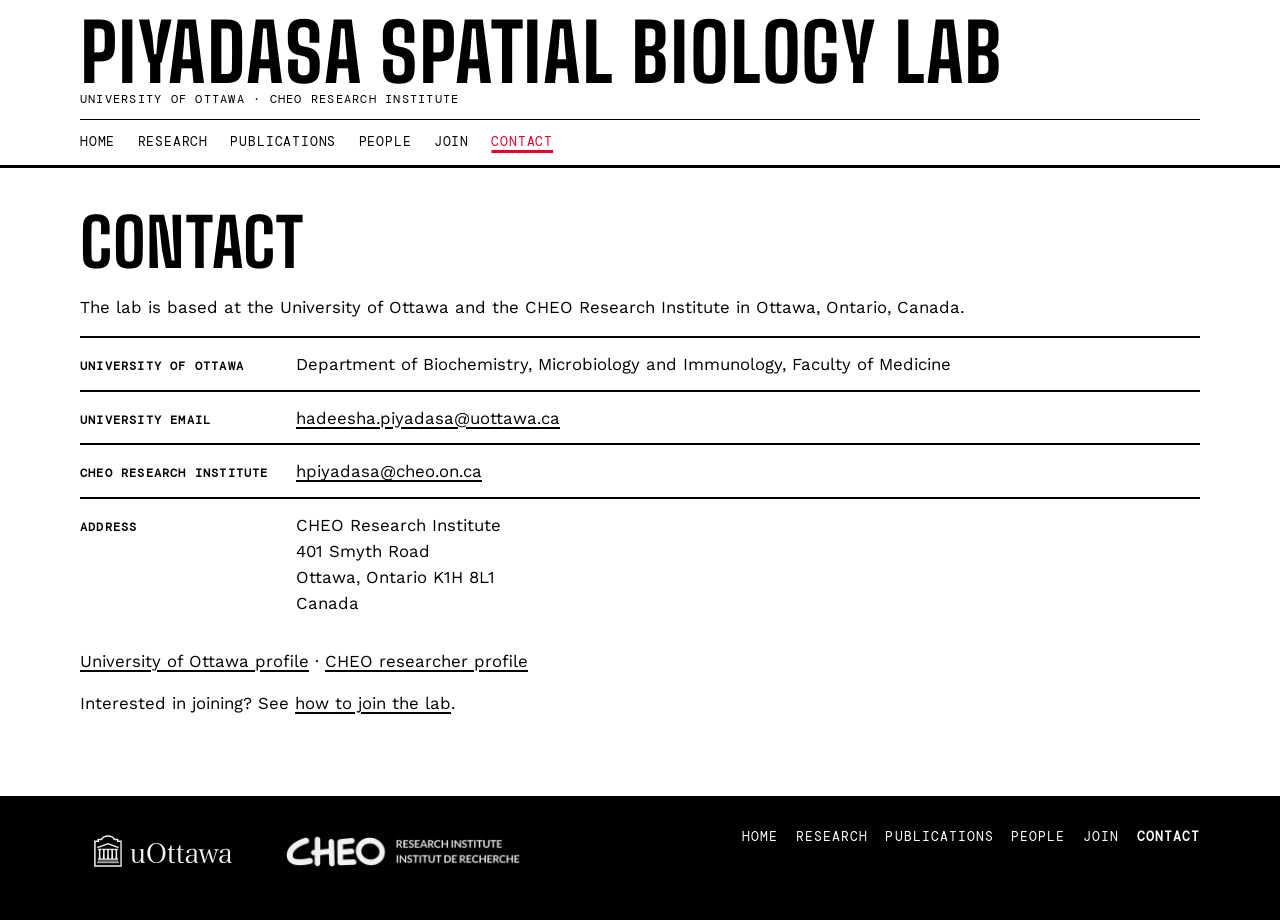
==== contact/index.html @ d1cfae32 "Publish the current lab website. Replace the draft at the repository root with the owner's current s" ====
<!DOCTYPE html>
<html lang="en-CA">
<head>
  <meta charset="utf-8">
  <meta name="viewport" content="width=device-width, initial-scale=1">
  <meta name="color-scheme" content="light">
  <meta name="robots" content="noindex, nofollow">
  <meta name="description" content="How to reach Hadeesha Piyadasa at the University of Ottawa and the CHEO Research Institute.">
  <title>Contact</title>
  <link rel="icon" href="../favicon.svg" type="image/svg+xml">
  <link rel="preload" href="../fonts/big-shoulders-700.woff" as="font" type="font/woff" crossorigin>
  <link rel="preload" href="../fonts/work-sans-400.woff" as="font" type="font/woff" crossorigin>
  <link rel="stylesheet" href="../css/styles.css">
</head>
<body data-page-title="Contact">
  <a class="skip" href="#content">Skip to content</a>
  <header class="site-header">
    <div class="shell header-bar">
      <div class="brand-block">
        <a class="brand" href="../"><span data-config="labName"></span><noscript>Lab site home</noscript></a>
        <p class="brand-affil">University of Ottawa · CHEO Research Institute</p>
      </div>
      <nav aria-label="Primary">
        <ul class="nav-list">
          <li><a href="../">Home</a></li>
          <li><a href="../research/">Research</a></li>
          <li><a href="../publications/">Publications</a></li>
          <li><a href="../people/">People</a></li>
          <li><a href="../join/">Join</a></li>
          <li><a href="./" aria-current="page">Contact</a></li>
        </ul>
      </nav>
    </div>
  </header>

  <main id="content" class="page" tabindex="-1">
    <div class="shell">
      <header class="page-intro">
        <h1 class="kicker">Contact</h1>
      </header>
      <div class="prose">
        <p>The lab is based at the University of Ottawa and the CHEO Research Institute in Ottawa, Ontario, Canada.</p>
        <dl class="record">
          <div>
            <dt>University of Ottawa</dt>
            <dd>Department of Biochemistry, Microbiology and Immunology, Faculty of Medicine</dd>
          </div>
          <div>
            <dt>University email</dt>
            <dd><a href="mailto:hadeesha.piyadasa@uottawa.ca">hadeesha.piyadasa@uottawa.ca</a></dd>
          </div>
          <div>
            <dt>CHEO Research Institute</dt>
            <dd><a href="mailto:hpiyadasa@cheo.on.ca">hpiyadasa@cheo.on.ca</a></dd>
          </div>
          <div>
            <dt>Address</dt>
            <dd>CHEO Research Institute<br>401 Smyth Road<br>Ottawa, Ontario K1H 8L1<br>Canada</dd>
          </div>
        </dl>
        <p>
          <a href="https://www.uottawa.ca/faculty-medicine/directory/dr-hadeesha-piyadasa">University of Ottawa profile</a>
          ·
          <a href="https://www.cheoresearch.ca/research/find-a-researcher/hadeesha-piyadasa/">CHEO researcher profile</a>
        </p>
        <p>Interested in joining? See <a href="../join/">how to join the lab</a>.</p>
      </div>
    </div>
    </main>

    <footer class="site-footer">
      <div class="shell">
        <div class="footer-brand">
            <p class="footer-logos">
          <img src="../images/logos/uottawa.svg" alt="University of Ottawa" width="525" height="190">
          <img class="logo-cheo" src="../images/logos/cheo-ri.png" srcset="../images/_opt/cheo-ri-480.webp 480w, ../images/_opt/cheo-ri-720.webp 720w" sizes="18.5rem" alt="CHEO Research Institute" width="2602" height="346" loading="lazy" decoding="async">
        </p>
        </div>
        <nav class="footer-nav" aria-label="Footer">
          <ul>
            <li><a href="../">Home</a></li>
          <li><a href="../research/">Research</a></li>
            <li><a href="../publications/">Publications</a></li>
            <li><a href="../people/">People</a></li>
            <li><a href="../join/">Join</a></li>
            <li><a href="./" aria-current="page">Contact</a></li>
          </ul>
        </nav>
      </div>
    </footer>
  <script src="../js/site-config.js"></script>
  <script src="../js/site.js"></script>
</body>
</html>
---- css/styles.css ----
/* Editorial styles for the lab draft.
   Colour tokens live here. The lab name does not: it is set in js/site-config.js.
   Chalky blue palette: --paper is the soft off-white ground, --beige is the pale blue-grey surface,
   --sage is the dusty mineral blue, and --clay is a second muted slate. No violet.
   Text colours are paired with --paper or --beige at WCAG AA.
   --line-strong is for control boundaries (3:1). --rule is a decorative hairline. */

@font-face {
  font-family: "Inter";
  font-style: normal;
  font-weight: 400;
  font-display: swap;
  src: url("../fonts/inter-400.woff2") format("woff2");
}

@font-face {
  font-family: "Inter";
  font-style: normal;
  font-weight: 500;
  font-display: swap;
  src: url("../fonts/inter-500.woff2") format("woff2");
}

@font-face {
  font-family: "Inter";
  font-style: normal;
  font-weight: 600;
  font-display: swap;
  src: url("../fonts/inter-600.woff2") format("woff2");
}

/* Handwritten face for the lab name only (Nothing You Could Do, OFL; see fonts/OFL-NothingYouCouldDo.txt). */
@font-face {
  font-family: "Nothing You Could Do";
  font-style: normal;
  font-weight: 400;
  font-display: block;
  src: url("../fonts/nothing-you-could-do.woff") format("woff");
}

:root {
  --paper: #f3f5f4;
  --beige: #dde5e8;
  --ink: #1c2b33;
  --muted: #4a5c66;
  --sage: #2f5563;
  --clay: #3a4f5c;
  --rule: #d0d8db;
  --line-strong: #5c6e78;
  --selection: #d5e0e3;
  --sans: "Inter", "Helvetica Neue", Helvetica, Arial, sans-serif;
  color-scheme: light;
}

*,
*::before,
*::after {
  box-sizing: border-box;
}

html {
  scroll-behavior: smooth;
}

body {
  margin: 0;
  background: var(--paper);
  color: var(--ink);
  font-family: var(--sans);
  font-size: 1.0625rem;
  font-weight: 400;
  line-height: 1.65;
  text-rendering: optimizeLegibility;
}

::selection {
  background: var(--selection);
  color: var(--ink);
}

h1,
h2,
h3,
.brand {
  text-wrap: balance;
}

p {
  text-wrap: pretty;
}

a {
  color: var(--sage);
  text-decoration-thickness: 1px;
  text-underline-offset: 0.16em;
}

a:visited {
  color: var(--sage);
}

a:hover {
  color: var(--ink);
}

:focus-visible {
  outline: 2px solid var(--sage);
  outline-offset: 3px;
}

.skip {
  position: absolute;
  left: 1rem;
  top: 0;
  transform: translateY(-120%);
  background: var(--ink);
  color: var(--paper);
  padding: 0.6rem 0.9rem;
  z-index: 6;
  text-decoration: none;
}

.skip:hover,
.skip:focus,
.skip:focus-visible {
  transform: none;
  color: var(--paper);
  outline-color: var(--paper);
}

.skip:visited {
  color: var(--paper);
}

.shell {
  width: min(1120px, calc(100% - 2rem));
  margin-inline: auto;
}

.site-header {
  position: sticky;
  top: 0;
  z-index: 4;
  background: var(--paper);
  border-bottom: 1px solid var(--rule);
}

.header-bar {
  display: flex;
  flex-wrap: wrap;
  align-items: center;
  justify-content: space-between;
  gap: 0.35rem 1.5rem;
  min-height: 3.5rem;
  padding-block: 0.35rem;
}

.brand {
  font-family: var(--sans);
  font-weight: 600;
  font-size: 1.05rem;
  line-height: 1.35;
  letter-spacing: -0.011em;
  color: var(--ink);
  text-decoration: none;
  overflow-wrap: anywhere;
}

.brand:hover,
.brand:visited {
  color: var(--ink);
}

.brand:hover {
  color: var(--sage);
}

.nav-list,
.footer-nav ul,
.chips,
.focus-list,
.page-index ol,
.legend {
  list-style: none;
  margin: 0;
  padding: 0;
}

.nav-list {
  display: flex;
  flex-wrap: wrap;
  gap: 0.15rem 1.15rem;
}

.nav-list a {
  display: inline-block;
  padding-block: 0.55rem;
  color: var(--muted);
  text-decoration: none;
}

.nav-list a:visited {
  color: var(--muted);
}

.nav-list a:hover {
  color: var(--sage);
}

.nav-list a[aria-current="page"] {
  color: var(--ink);
  font-weight: 600;
  box-shadow: inset 0 -2px 0 var(--sage);
}

.kicker,
.section-label {
  font-family: var(--sans);
  font-size: 0.75rem;
  font-weight: 600;
  letter-spacing: 0.06em;
  text-transform: uppercase;
  color: var(--sage);
  margin: 0 0 0.85rem;
}

h2.section-label {
  margin-top: 2.4rem;
  margin-bottom: 0.2rem;
}

.home-copy {
  padding: 2.5rem 0 2.75rem;
  max-width: 40rem;
}

.home-copy h1,
.page-intro h1 {
  font-family: var(--sans);
  font-weight: 600;
  letter-spacing: -0.02em;
  line-height: 1.2;
  margin: 0;
}

.home-copy h1 {
  font-size: clamp(1.85rem, 2.6vw, 2.35rem);
  max-width: min(20em, 100%);
}

.lede,
.deck {
  font-family: var(--sans);
  font-style: normal;
  font-weight: 400;
  line-height: 1.6;
  color: var(--ink);
  margin: 1rem 0 0;
}

.lede {
  font-size: 1.125rem;
  max-width: 38rem;
}

.deck {
  font-size: 1.125rem;
  max-width: 38rem;
}

.chips {
  display: flex;
  flex-wrap: wrap;
  gap: 0.45rem;
  margin-top: 1.35rem;
}

.chips a {
  display: inline-block;
  padding: 0.32rem 0.65rem;
  border: 1px solid var(--line-strong);
  border-radius: 2px;
  color: var(--ink);
  text-decoration: none;
  font-size: 0.86rem;
  line-height: 1.35;
  background: transparent;
}

.chips a:visited {
  color: var(--ink);
}

.chips a:hover {
  border-color: var(--sage);
  color: var(--sage);
  background: var(--beige);
}

.focus-list {
  margin-top: 2.15rem;
}

.focus-list > li {
  display: grid;
  grid-template-columns: 2.4rem minmax(0, 1fr);
  column-gap: 0.8rem;
  border-top: 1px solid var(--rule);
  padding: 0.95rem 0 1rem;
}

.focus-list .num {
  font-family: var(--sans);
  font-style: normal;
  font-weight: 500;
  font-size: 0.95rem;
  color: var(--muted);
  padding-top: 0.15rem;
}

.focus-list h3 {
  font-family: var(--sans);
  font-weight: 600;
  font-size: 1.2rem;
  line-height: 1.35;
  letter-spacing: -0.011em;
  margin: 0 0 0.3rem;
}

.focus-list h3 a {
  text-decoration: underline;
  text-decoration-thickness: 1px;
  text-underline-offset: 0.14em;
}

.focus-list h3 a:hover {
  color: var(--ink);
}

.focus-list p {
  margin: 0;
  color: var(--muted);
  max-width: 46ch;
}

.focus-list li:hover .num,
.focus-list li:focus-within .num {
  color: var(--sage);
}

.developing-note {
  margin: 0.4rem 0 0;
  padding-top: 1rem;
  max-width: 42rem;
  color: var(--muted);
  font-size: 0.98rem;
}

.developing-note a {
  color: var(--sage);
}

.developing-note a:hover {
  color: var(--ink);
}

.visual {
  background: var(--beige);
  border-top: 1px solid var(--rule);
  padding: 1.35rem 1rem 1.6rem;
}

.schematic-figure {
  margin: 0;
}

.schematic {
  display: block;
  width: min(100%, 28rem);
  height: auto;
  margin-inline: auto;
}

.figure-label {
  display: block;
  margin-top: 1rem;
}

.schematic-figure p {
  margin: 0 0 0.7rem;
  font-size: 0.95rem;
  line-height: 1.5;
  max-width: 38rem;
}

.legend {
  display: flex;
  flex-wrap: wrap;
  gap: 0.4rem 0.9rem;
  font-size: 0.86rem;
}

.legend li {
  display: flex;
  align-items: center;
  gap: 0.4rem;
}

.swatch {
  width: 0.85rem;
  height: 0.85rem;
  flex: 0 0 auto;
  box-sizing: border-box;
}

.swatch-ring {
  border: 1.5px solid var(--sage);
  border-radius: 50%;
  background: transparent;
}

.swatch-outline {
  border: 1.5px solid var(--ink);
  border-radius: 50%;
  background: var(--beige);
}

.swatch-sage {
  background: var(--sage);
  border-radius: 50%;
}

.swatch-clay {
  background: var(--clay);
  border-radius: 50%;
}

.swatch-barrier {
  width: 0.95rem;
  height: 0.75rem;
  background:
    linear-gradient(var(--ink), var(--ink)) left center / 1.5px 100% no-repeat,
    linear-gradient(var(--ink), var(--ink)) right center / 1.5px 100% no-repeat;
}

.ring-sage,
.ring-ink,
.ring-clay,
.cell-outline,
.cell-sage,
.cell-clay,
.vessel {
  stroke-linecap: round;
  stroke-linejoin: round;
}

.ring-sage {
  fill: none;
  stroke: var(--sage);
  stroke-width: 1.45;
}

.ring-ink {
  fill: none;
  stroke: var(--ink);
  stroke-width: 1.15;
}

.ring-clay {
  fill: none;
  stroke: var(--clay);
  stroke-width: 1.15;
}

.cell-outline {
  fill: var(--beige);
  stroke: var(--ink);
  stroke-width: 1.3;
}

.cell-sage {
  fill: var(--sage);
  stroke: none;
}

.cell-clay {
  fill: var(--clay);
  stroke: none;
}

.vessel {
  fill: none;
  stroke: var(--ink);
  stroke-width: 1.25;
}

.affiliations {
  padding: 2.4rem 0 2.6rem;
  border-top: 1px solid var(--rule);
}

.aff-grid {
  display: grid;
  gap: 1.6rem;
}

.affiliations h3 {
  font-family: var(--sans);
  font-weight: 600;
  font-size: 1.125rem;
  line-height: 1.35;
  letter-spacing: -0.011em;
  margin: 0 0 0.35rem;
}

.affiliations p {
  margin: 0 0 0.45rem;
  max-width: 36ch;
}

.page {
  padding-bottom: 4rem;
}

.page-intro {
  max-width: 40rem;
  padding-top: 2.7rem;
  padding-bottom: 2rem;
}

.page-intro h1 {
  font-size: clamp(1.7rem, 2.2vw, 2.05rem);
}

.role {
  margin: 0.8rem 0 0;
  color: var(--sage);
  font-weight: 500;
}

.page-grid {
  display: grid;
  gap: 1.75rem;
}

.page-index ol {
  border-bottom: 1px solid var(--rule);
  counter-reset: idx;
}

.page-index li {
  counter-increment: idx;
  border-top: 1px solid var(--rule);
}

.page-index a {
  display: grid;
  grid-template-columns: 2rem minmax(0, 1fr);
  column-gap: 0.45rem;
  row-gap: 0.1rem;
  padding: 0.6rem 0;
  color: var(--ink);
  text-decoration: none;
}

.page-index a::before {
  content: counter(idx, decimal-leading-zero);
  grid-column: 1;
  grid-row: 1 / span 2;
  font-family: var(--sans);
  font-style: normal;
  font-weight: 500;
  color: var(--muted);
}

.page-index a:visited {
  color: var(--ink);
}

.page-index a:hover,
.page-index a:hover::before {
  color: var(--sage);
}

.index-label {
  grid-column: 2;
  grid-row: 1;
}

.index-note {
  grid-column: 2;
  grid-row: 2;
  color: var(--sage);
  font-size: 0.8rem;
}

.prose h2 {
  font-family: var(--sans);
  font-weight: 600;
  font-size: 1.35rem;
  line-height: 1.35;
  letter-spacing: -0.015em;
  margin: 2.5rem 0 0.75rem;
}

.prose > section:first-child > h2 {
  margin-top: 0;
}

.prose p,
.prose li {
  max-width: 65ch;
}

.prose p {
  margin: 0 0 1rem;
}

.prose ul {
  margin: 0.25rem 0 1.1rem;
  padding-left: 1.15rem;
}

.prose li {
  margin: 0.35rem 0;
  padding-left: 0.2rem;
}

.prose li::marker {
  color: var(--sage);
}

.cite-list {
  list-style: none;
  margin: 0;
  padding: 0;
}

.citation {
  border-top: 1px solid var(--rule);
  padding: 0.9rem 0 1rem;
}

.cite-title {
  margin: 0 0 0.3rem;
  font-weight: 600;
  line-height: 1.4;
}

.cite-authors,
.cite-source,
.cite-full {
  margin: 0 0 0.35rem;
}

.cite-authors,
.cite-full,
.cite-source {
  color: var(--muted);
  overflow-wrap: anywhere;
}

.author-self {
  font-weight: 600;
  color: var(--ink);
}

.citation details {
  margin: 0 0 0.4rem;
}

.citation summary {
  color: var(--sage);
  font-size: 0.92rem;
  font-weight: 600;
}

.preprint-note {
  margin: 0 0 0.5rem;
  padding-left: 0.85rem;
  border-left: 2px solid var(--sage);
}

.prose section[id],
#contact-heading,
#published-glioma {
  scroll-margin-top: 10rem;
}

.wide-figure,
.prior-figure {
  margin: 0 0 2.25rem;
}

.figure-scroll {
  overflow-x: auto;
  max-width: 100%;
}

.figure-scroll a {
  display: block;
  color: inherit;
  text-decoration: none;
}

.wide-figure img,
.prior-figure img {
  display: block;
  width: 100%;
  height: auto;
  max-width: none;
  object-fit: contain;
}

.wide-figure figcaption,
.prior-figure figcaption,
.figure-open {
  margin: 0.55rem 0 0;
  max-width: 68ch;
  color: var(--muted);
  font-size: 0.95rem;
  line-height: 1.5;
}

.prior-glioma {
  margin-top: 2.5rem;
  padding-top: 0.25rem;
  border-top: 1px solid var(--rule);
}

.prior-glioma > p {
  max-width: 68ch;
}

.home-layout {
  display: grid;
  grid-template-columns: minmax(0, 1fr);
  gap: 1.75rem;
  align-items: start;
  padding: 2.4rem 0 3.25rem;
}

.home-lead h1 {
  font-size: clamp(1.7rem, 2.3vw, 2.15rem);
  font-weight: 600;
  letter-spacing: -0.02em;
  line-height: 1.25;
  margin: 0 0 1rem;
}

.home-lead p {
  max-width: 40rem;
  margin: 0 0 1rem;
}

.home-links {
  display: flex;
  flex-wrap: wrap;
  align-items: center;
  gap: 0.75rem 1.2rem;
  margin: 1.15rem 0 0;
}

.home-links a:not(.button) {
  font-weight: 600;
}

.home-figure {
  margin: 0;
}

.home-figure a {
  display: block;
  color: inherit;
  text-decoration: none;
}

.home-figure img {
  display: block;
  width: 100%;
  height: auto;
  object-fit: contain;
}

.home-figure figcaption,
.home-figure .figure-open {
  margin: 0.45rem 0 0;
  color: var(--muted);
  font-size: 0.875rem;
  line-height: 1.4;
}

.button {
  display: inline-block;
  margin-top: 0.6rem;
  padding: 0.7rem 1.2rem;
  background: var(--sage);
  color: var(--paper);
  font-weight: 600;
  font-size: 0.95rem;
  line-height: 1.3;
  text-decoration: none;
}

.button:visited,
.button:hover,
.button:focus-visible {
  color: var(--paper);
}

.button:hover {
  background: var(--ink);
}

.developing {
  margin-top: 2.75rem;
  padding: 0.2rem 0 0.2rem 1rem;
  border-left: 2px solid var(--sage);
}

.developing h2 {
  margin-top: 0.35rem;
}

.record {
  margin: 0.4rem 0 1.2rem;
}

.record div {
  display: grid;
  gap: 0.15rem;
  padding: 0.8rem 0;
  border-top: 1px solid var(--rule);
}

.record dt {
  font-size: 0.75rem;
  font-weight: 600;
  letter-spacing: 0.06em;
  text-transform: uppercase;
  color: var(--sage);
}

.record dd {
  margin: 0;
  overflow-wrap: anywhere;
}

.placeholder-panel {
  margin: 0 0 1.5rem;
  padding: 1rem 1rem 0.35rem;
  border: 1px solid var(--line-strong);
  background: var(--beige);
}

.placeholder-panel h2 {
  margin-top: 0.15rem;
}

.placeholder-flag {
  font-weight: 600;
  margin: 0 0 0.35rem;
}

.identity-panel {
  margin-top: 1.6rem;
  padding-top: 0.4rem;
  border-top: 1px solid var(--rule);
}

.site-footer {
  border-top: 1px solid var(--rule);
  padding: 1.4rem 0 2.4rem;
}

.site-footer .shell {
  display: grid;
  gap: 1rem;
}

.footer-name {
  font-weight: 500;
  margin: 0 0 0.2rem;
  overflow-wrap: anywhere;
}

.footer-affil,
.draft-note {
  margin: 0;
  color: var(--muted);
  font-size: 0.95rem;
}

.footer-nav ul {
  display: flex;
  flex-wrap: wrap;
  gap: 0.35rem 1.1rem;
}

.footer-nav a {
  display: inline-block;
  padding-block: 0.35rem;
  color: var(--sage);
}

.footer-nav a:visited {
  color: var(--sage);
}

.footer-nav a:hover {
  color: var(--ink);
}

.footer-nav a[aria-current="page"] {
  font-weight: 600;
}

.draft-note {
  margin-top: 0.35rem;
}

.visually-hidden {
  position: absolute;
  width: 1px;
  height: 1px;
  padding: 0;
  margin: -1px;
  overflow: hidden;
  clip: rect(0, 0, 0, 0);
  white-space: nowrap;
  border: 0;
}

@media (max-width: 720px) {
  .header-bar {
    flex-direction: column;
    align-items: flex-start;
    padding-block: 0.7rem;
  }
}

@media (min-width: 700px) {
  .shell {
    width: min(1120px, calc(100% - 4rem));
  }

  .record div {
    grid-template-columns: 12.5rem minmax(0, 1fr);
    gap: 0.5rem 1rem;
    align-items: baseline;
  }

}

@media (min-width: 840px) {
  .home-layout {
    grid-template-columns: minmax(0, 1.05fr) minmax(14rem, 28rem);
    column-gap: 3rem;
  }
}

@media (min-width: 800px) {
  .aff-grid {
    grid-template-columns: 0.9fr 1.35fr 0.85fr;
    gap: 2rem;
  }
}

@media (min-width: 900px) {
  .site-footer .shell {
    grid-template-columns: minmax(0, 1fr) max-content;
    grid-template-areas:
      "brand nav"
      "note note";
    column-gap: 2rem;
    align-items: start;
  }

  .footer-brand {
    grid-area: brand;
  }

  .footer-nav {
    grid-area: nav;
  }

  .footer-nav ul {
    justify-content: flex-end;
  }

  .draft-note {
    grid-area: note;
  }
}

@media (min-width: 900px) {
  .page-grid {
    grid-template-columns: 16.5rem minmax(0, 40rem);
    align-items: start;
  }

  .page-index {
    position: sticky;
    top: 9.75rem;
  }
}

@media (min-width: 960px) {
  .split {
    display: grid;
    grid-template-columns: minmax(0, 1.15fr) minmax(17rem, 0.8fr);
    column-gap: 2.75rem;
    align-items: stretch;
  }

  .home-copy {
    padding: 3.15rem 0 3.4rem;
  }

  .visual {
    border-top: 0;
    border-left: 1px solid var(--rule);
    padding: 1.6rem 0 2rem 1.45rem;
  }

  .schematic-figure {
    position: sticky;
    top: 1.15rem;
  }
}

@media (max-width: 959px) {
  .split {
    display: grid;
    grid-template-columns: 1fr;
  }
}

@media (prefers-reduced-motion: reduce) {
  html {
    scroll-behavior: auto;
  }
}

@media (prefers-contrast: more) {
  :root {
    --rule: #1c2b33;
    --muted: #1c2b33;
  }

  .ring-sage,
  .ring-ink,
  .ring-clay,
  .cell-outline,
  .vessel {
    stroke-width: 2;
  }
}

@media (forced-colors: active) {
  .chips a,
  .placeholder-panel,
  .site-header,
  .site-footer,
  .visual,
  .developing {
    border-color: CanvasText;
  }

  .skip {
    background: CanvasText;
    color: Canvas;
  }
}

/* Lab members on the people page. Cards are added with the editor's "Add..." menu
   (scripts/preview_server.py); a card is an <li class="member"> with an optional
   <img class="member-photo"> and a .member-body holding name, role and bio. */
.members {
  list-style: none;
  margin: 0.5rem 0 1.5rem;
  padding: 0;
}

.prose .members li.member {
  display: grid;
  grid-template-columns: auto 1fr;
  gap: 0.5rem 1.25rem;
  align-items: start;
  margin: 0;
  padding: 1rem 0;
  border-top: 1px solid var(--rule);
  max-width: none;
}

.member-photo {
  display: block;
  width: 6.5rem;
  height: 6.5rem;
  object-fit: cover;
  border-radius: 6px;
  background: var(--beige);
}

.member-body {
  min-width: 0;
}

.member-name {
  margin: 0;
  font-size: 1.1rem;
  font-weight: 600;
  letter-spacing: -0.01em;
}

.member-role {
  margin: 0.2rem 0 0;
  color: var(--sage);
  font-weight: 500;
}

.prose .member-bio {
  margin: 0.5rem 0 0;
  max-width: 65ch;
}

/* Editor presets. Set from the in-browser editor (scripts/preview_server.py).
   A block with no preset class keeps the design's normal size and width.
   --type-scale nudges the whole site's type; 1 is the designed size. */
:root {
  --type-scale: 1;
}

html {
  font-size: calc(100% * var(--type-scale));
}

.text-s {
  font-size: 0.92em;
}

.text-l {
  font-size: 1.15em;
}

.text-lead {
  font-size: 1.2em;
  line-height: 1.55;
}

h1.text-s {
  font-size: clamp(1.4rem, 1.9vw, 1.75rem);
}

h1.text-l {
  font-size: clamp(2.1rem, 3vw, 2.8rem);
}

h2.text-s {
  font-size: 1.15rem;
}

h2.text-l {
  font-size: 1.65rem;
}

h3.text-s {
  font-size: 0.95rem;
}

h3.text-l {
  font-size: 1.3rem;
}

.width-narrow,
.prose p.width-narrow,
.prose li.width-narrow,
.deck.width-narrow,
.home-lead p.width-narrow {
  max-width: 46ch;
}

.width-wide,
.prose p.width-wide,
.prose li.width-wide,
.deck.width-wide,
.home-lead p.width-wide {
  max-width: none;
}

figure.fig-s {
  max-width: 33%;
}

figure.fig-m {
  max-width: 50%;
}

figure.fig-l {
  max-width: 75%;
}

img.member-photo.fig-s {
  width: 4.5rem;
  height: 4.5rem;
}

img.member-photo.fig-l {
  width: 9rem;
  height: 9rem;
}

@media (max-width: 720px) {
  figure.fig-s {
    max-width: 60%;
  }

  figure.fig-m {
    max-width: 75%;
  }

  figure.fig-l {
    max-width: 100%;
  }
}

/* Layout adjustments, 8 Nov 2026: text spans the content width, the home
   calls to action stack, affiliation logos in the footer, and headed sections
   on the Join page. */
.page-intro,
.home-copy,
.deck,
.prose p,
.prose li,
.home-lead p {
  max-width: none;
}

.home-links {
  flex-direction: column;
  align-items: flex-start;
  gap: 0.9rem;
}

.footer-logos {
  display: flex;
  flex-wrap: wrap;
  align-items: center;
  gap: 1.5rem 2.5rem;
  margin: 0;
}

.brand-block {
  display: flex;
  flex-direction: column;
  gap: 0.1rem;
}

.brand-affil {
  margin: 0;
  font-size: 0.95rem;
  line-height: 1.3;
  color: var(--muted);
}

.footer-logos a {
  display: inline-flex;
  text-decoration: none;
}

.footer-logos img {
  display: block;
  height: 3.75rem;
  width: auto;
  opacity: 0.92;
}

.footer-logos .logo-cheo {
  height: 1.95rem;
}

.page-intro h1.kicker {
  margin: 0;
  max-width: none;
  font-size: 0.75rem;
  font-weight: 600;
  line-height: 1.4;
  letter-spacing: 0.06em;
  text-transform: uppercase;
}

.page-intro h1.kicker + .deck,
.page-intro h1.kicker + .prose {
  margin-top: 0.9rem;
}

.kicker,
.page-intro h1.kicker,
.section-label {
  font-size: 1.1rem;
  font-weight: 600;
  letter-spacing: 0.08em;
  text-transform: uppercase;
  color: var(--accent);
}

.home-banner {
  margin: 0;
}

.home-banner a {
  display: block;
}

.home-banner img {
  display: block;
  width: 100%;
  height: clamp(150px, 22vw, 250px);
  object-fit: cover;
  object-position: 50% 45%;
}

.home-banner {
  position: relative;
}

/* Small white reference label in the corner of the banner (8 Nov 2026). */
.home-banner .banner-credit {
  position: absolute;
  right: 1rem;
  bottom: 0.6rem;
  margin: 0;
  color: #fff;
  font-size: 0.8rem;
  line-height: 1.3;
  letter-spacing: 0.01em;
  text-align: right;
  text-shadow: 0 1px 2px rgba(0, 0, 0, 0.75), 0 0 8px rgba(0, 0, 0, 0.45);
}

@media (max-width: 600px) {
  .home-banner .banner-credit {
    right: 0.75rem;
    bottom: 0.45rem;
    font-size: 0.7rem;
  }
}

.home-lead {
  padding: 1.75rem 0 3.25rem;
}

.join-sections h2 {
  padding-top: 1.5rem;
  border-top: 1px solid var(--rule);
}

.join-contact-note {
  margin-top: 2rem;
  padding-top: 1.25rem;
  border-top: 1px solid var(--rule);
  font-weight: 500;
}

@media (min-width: 900px) {
  .page-grid {
    grid-template-columns: 16.5rem minmax(0, 1fr);
  }

  .site-footer .shell {
    grid-template-areas: "brand nav";
  }
}

/* Accent option A (8 Nov 2026): University of Ottawa garnet (#8F001A) on the
   elements that carry the accent role. Delete this block to return to slate.
   Garnet on --paper is 9.2:1, on --beige 7.5:1 (WCAG AA/AAA). */
:root {
  --accent: #8f001a;
  --accent-hover: #6e0014;
}

.button {
  background: var(--accent);
}

.button:hover {
  background: var(--accent-hover);
}

.nav-list a[aria-current="page"] {
  box-shadow: inset 0 -2px 0 var(--accent);
}

.kicker,
.section-label {
  color: var(--accent);
}

a {
  text-decoration-color: var(--accent);
}

a:hover {
  text-decoration-color: var(--accent-hover);
}

.author-self {
  color: var(--accent);
}

.join-sections h2,
.join-contact-note {
  border-top-color: var(--accent);
}

:focus-visible {
  outline-color: var(--accent);
}

/* Figures under the research sections (8 Nov 2026). */
.section-figure {
  margin: 1rem 0 1.5rem;
}

.section-figure a {
  display: block;
}

.section-figure img {
  display: block;
  width: 100%;
  height: auto;
}

.section-figure figcaption {
  margin: 0.6rem 0 0;
  color: var(--muted);
  font-size: 0.875rem;
  line-height: 1.45;
}

/* Lab name at twice its original size in the header and footer (8 Nov 2026). */
.brand {
  font-family: "Nothing You Could Do", "Bradley Hand", "Segoe Script", cursive;
  font-weight: 400;
  font-size: clamp(2.2rem, 3.4vw, 2.7rem);
  line-height: 1.05;
  letter-spacing: 0;
}

.header-bar {
  min-height: 5rem;
  padding-block: 0.6rem;
}

.footer-name {
  font-size: 2rem;
  line-height: 1.15;
  font-weight: 600;
  letter-spacing: -0.02em;
}

/* The lab name is a wordmark, not a heading: garnet, so it reads differently
   from the slate page titles. */
.brand,
.brand:visited,
.footer-name {
  color: var(--accent);
}

.brand:hover {
  color: var(--accent-hover);
}


@media (max-width: 720px) {
  .brand {
    font-size: 2.3rem;
  }

  .footer-name {
    font-size: 1.5rem;
  }
}

/* Journal cover thumbnails beside each publication (8 Nov 2026). Entries
   without a cover (e.g. ones added in the editor) keep the plain stacked layout. */
.citation.with-cover {
  display: flex;
  gap: 1.25rem;
  align-items: flex-start;
}

.cite-body {
  flex: 1 1 auto;
  min-width: 0;
}

.cite-cover {
  flex: 0 0 6.75rem;
  width: 6.75rem;
  margin-top: 0.2rem;
}

.cite-cover a {
  display: block;
}

/* Real covers: fixed width, natural height, no frame. */
.cite-cover img {
  display: block;
  width: 6.75rem;
  height: auto;
}

.cite-cover-empty {
  display: block;
  width: 6.75rem;
  height: 9rem;
  border: 1px solid var(--rule);
  border-radius: 2px;
  background: #fff;
}

.cite-cover-empty {
  display: flex;
  flex-direction: column;
  justify-content: center;
  align-items: center;
  gap: 0.2rem;
  padding: 0.4rem;
  text-align: center;
  font-size: 0.68rem;
  line-height: 1.3;
  color: var(--muted);
  background: var(--beige);
}

.cite-cover-empty span:first-child {
  font-weight: 600;
  color: var(--ink);
}

@media (max-width: 600px) {
  .citation.with-cover {
    gap: 0.9rem;
  }

  .cite-cover {
    flex-basis: 4.75rem;
    width: 4.75rem;
  }

  .cite-cover img {
    width: 4.75rem;
  }

  .cite-cover-empty {
    width: 4.75rem;
    height: 6.35rem;
  }
}

/* People page: portrait to the right of the name and biography (12 Nov 2026). */
.pi-photo {
  width: 100%;
  max-width: 24rem;
  margin: 0 0 1.5rem;
}

.pi-photo img {
  display: block;
  width: 100%;
  height: auto;
  aspect-ratio: 1 / 1;
  object-fit: cover;
  border-radius: 8px;
}

@media (min-width: 760px) {
  .pi-profile {
    display: grid;
    grid-template-columns: minmax(0, 1fr) 24rem;
    column-gap: 3rem;
    align-items: start;
  }

  .pi-profile .page-intro {
    grid-column: 1;
    grid-row: 1;
  }

  .pi-profile .pi-photo {
    grid-column: 2;
    grid-row: 1 / span 2;
    width: 24rem;
    max-width: none;
    margin: 2.9rem 0 0;
  }

  .pi-profile .prose {
    display: contents;
  }

  .pi-profile .prose > * {
    grid-column: 1 / -1;
  }

  .pi-profile .prose > p:first-child {
    grid-column: 1;
    grid-row: 2;
  }
}

@media (min-width: 1100px) {
  .pi-profile {
    grid-template-columns: minmax(0, 1fr) 36rem;
  }

  .pi-profile .pi-photo {
    width: 36rem;
  }
}

/* Header: lab name on top, navigation on its own row beneath it; current page
   shown in bold garnet rather than with an underline (12 Nov 2026). */
.header-bar {
  flex-direction: column;
  align-items: flex-start;
  gap: 0.5rem;
  min-height: 0;
  padding-block: 0.9rem 0;
}

.header-bar nav {
  width: 100%;
}

@media (min-width: 721px) {
  .header-bar .nav-list {
    justify-content: flex-end;
  }
}

.brand {
  font-weight: 700; /* the handwriting face has one weight; browsers embolden it */
}

.nav-list {
  gap: 0 1.6rem;
}

.nav-list a {
  padding-block: 0.65rem 0.75rem;
}

.nav-list a[aria-current="page"],
.nav-list a[aria-current="page"]:visited {
  color: var(--accent);
  font-weight: 600;
  box-shadow: none;
}

.nav-list a[aria-current="page"]:hover {
  color: var(--accent-hover);
}

@media (max-width: 720px) {
  .header-bar {
    padding-block: 0.8rem 0;
  }
}

@media print {
  .skip,
  .site-header nav,
  .page-index,
  .footer-nav {
    display: none;
  }

  body {
    background: #fff;
    color: #000;
  }

  .visual,
  .placeholder-panel {
    background: #fff;
  }

  a[href^="http"]::after {
    content: " (" attr(href) ")";
    font-size: 0.85em;
  }
}


@font-face { font-family: "Big Shoulders"; font-style: normal; font-weight: 700; font-display: swap; src: url("../fonts/big-shoulders-700.woff") format("woff"); }
@font-face { font-family: "Work Sans"; font-style: normal; font-weight: 400; font-display: swap; src: url("../fonts/work-sans-400.woff") format("woff"); }
@font-face { font-family: "Work Sans"; font-style: normal; font-weight: 700; font-display: swap; src: url("../fonts/work-sans-700.woff") format("woff"); }
@font-face { font-family: "DM Mono"; font-style: normal; font-weight: 400; font-display: swap; src: url("../fonts/dm-mono-400.woff") format("woff"); }

/* ===== Swiss look (chosen 18 Nov 2026): white, black rules, towering grotesque headings,
   monospace details, red accent. Fonts: Big Shoulders (display), Work Sans (body), DM Mono (details). ===== */
:root {
  --paper: #ffffff;
  --beige: #f2f2f2;
  --ink: #000000;
  --muted: #3d3d3d;
  --sage: #000000;
  --clay: #222222;
  --rule: #000000;
  --line-strong: #000000;
  --selection: #ffe0e5;
  --accent: #e4002b;
  --accent-hover: #a80020;
  --sans: "Work Sans", Helvetica, Arial, sans-serif;
  --display: "Big Shoulders", Impact, "Arial Narrow", sans-serif;
  --mono: "DM Mono", Menlo, Consolas, monospace;
}
body { font-family: var(--sans); font-size: 1.05rem; line-height: 1.55; }
.site-header { border-bottom: 3px solid #000; }
.header-bar { padding-top: 1rem; gap: 0.75rem; }
.brand, .brand:visited { font-family: var(--display); font-weight: 700; font-size: clamp(3rem, 6.2vw, 5.2rem); line-height: 0.92; letter-spacing: 0.01em; text-transform: uppercase; color: #000; }
.brand:hover { color: var(--accent); }
.brand-affil { font-family: var(--mono); font-size: 0.78rem; text-transform: uppercase; letter-spacing: 0.1em; color: #000; }
.header-bar .nav-list { justify-content: flex-start; gap: 0; width: 100%; border-top: 1px solid #000; }
.nav-list a, .nav-list a:visited { font-family: var(--mono); font-size: 0.84rem; text-transform: uppercase; letter-spacing: 0.06em; color: #000; padding: 0.75rem 1.4rem 0.75rem 0; }
.nav-list a:hover { color: var(--accent); }
.nav-list a[aria-current="page"], .nav-list a[aria-current="page"]:visited { color: var(--accent); font-weight: 400; text-decoration: underline; text-decoration-thickness: 3px; text-underline-offset: 0.3em; }
.page-intro h1, .home-lead h1 { font-family: var(--display); font-weight: 700; text-transform: uppercase; font-size: clamp(2.8rem, 5.2vw, 4.4rem); line-height: 0.95; letter-spacing: 0.01em; }
.prose h2, .member-name { font-family: var(--display); font-weight: 700; text-transform: uppercase; font-size: 2.1rem; line-height: 1; letter-spacing: 0.01em; }
.kicker, .page-intro h1.kicker, .section-label { font-family: var(--mono); font-size: 0.82rem; letter-spacing: 0.14em; font-weight: 400; }
.page-intro h1.kicker { font-family: var(--display); font-size: clamp(2.8rem, 5.2vw, 4.4rem); letter-spacing: 0.01em; color: #000; }
.deck { font-size: 1.15rem; max-width: 44rem; }
.role { font-family: var(--mono); font-size: 0.9rem; color: #000; }
.button { background: #000; color: #fff; border-radius: 0; text-transform: uppercase; font-family: var(--mono); font-size: 0.84rem; letter-spacing: 0.08em; padding: 0.85rem 1.5rem; }
.button:hover { background: var(--accent); color: #fff; }
a { color: #000; text-decoration-color: #000; text-decoration-thickness: 2px; }
a:hover { color: var(--accent); }
.home-banner img { height: clamp(180px, 30vw, 360px); }
.home-banner { border-bottom: 3px solid #000; }
.section-figure, .wide-figure { border: 2px solid #000; padding: 1rem; }
.section-figure img, .wide-figure img { display: block; width: 100%; height: auto; }
.citation { border-top: 2px solid #000; }
.cite-list { border-bottom: 2px solid #000; }
.cite-source, .cite-full { font-family: var(--mono); font-size: 0.85rem; }
.record div { border-top: 2px solid #000; }
.record dt { font-family: var(--mono); color: #000; letter-spacing: 0.1em; }
.page-index li { border-top: 1px solid #000; }
.page-index a { font-family: var(--mono); font-size: 0.88rem; text-transform: uppercase; letter-spacing: 0.04em; }
.join-sections h2 { border-top: 2px solid #000; }
.site-footer { border-top: 3px solid #000; background: #000; color: #fff; }
.footer-nav a, .footer-nav a:visited { color: #fff; font-family: var(--mono); text-transform: uppercase; font-size: 0.8rem; letter-spacing: 0.08em; }
.footer-nav a:hover { color: var(--accent); }
.footer-logos { background: #fff; padding: 0.8rem 1rem; width: max-content; max-width: 100%; }
.pi-photo img { border-radius: 0; }
.cite-cover img { filter: none; }
.banner-credit { font-family: var(--mono); letter-spacing: 0.06em; text-transform: uppercase; font-size: 0.68rem; }

/* With the tall Swiss masthead the header scrolls away with the page instead of staying pinned;
   the Projects list and section anchors only need to clear the window edge. */
.site-header { position: static; }
@media (min-width: 900px) { .page-index { top: 1.5rem; } }
.prose section[id] { scroll-margin-top: 1.5rem; }

/* Join page: the rule above the contact note matches the section rules; no gap under the title. */
.join-contact-note { border-top: 2px solid #000; margin-top: 2.5rem; }
.join-sections > h2:first-child { margin-top: 0.75rem; }
.page-intro h1.kicker + .prose { margin-top: 0; }

/* Footer logos reversed to white on the black footer (no white plate). */
.footer-logos { background: none; padding: 0; width: auto; }
.footer-logos img { filter: brightness(0) invert(1); opacity: 0.95; }
.page-intro h1.kicker { line-height: 0.95; }
.page-intro:has(> h1.kicker) { padding-bottom: 1.25rem; }
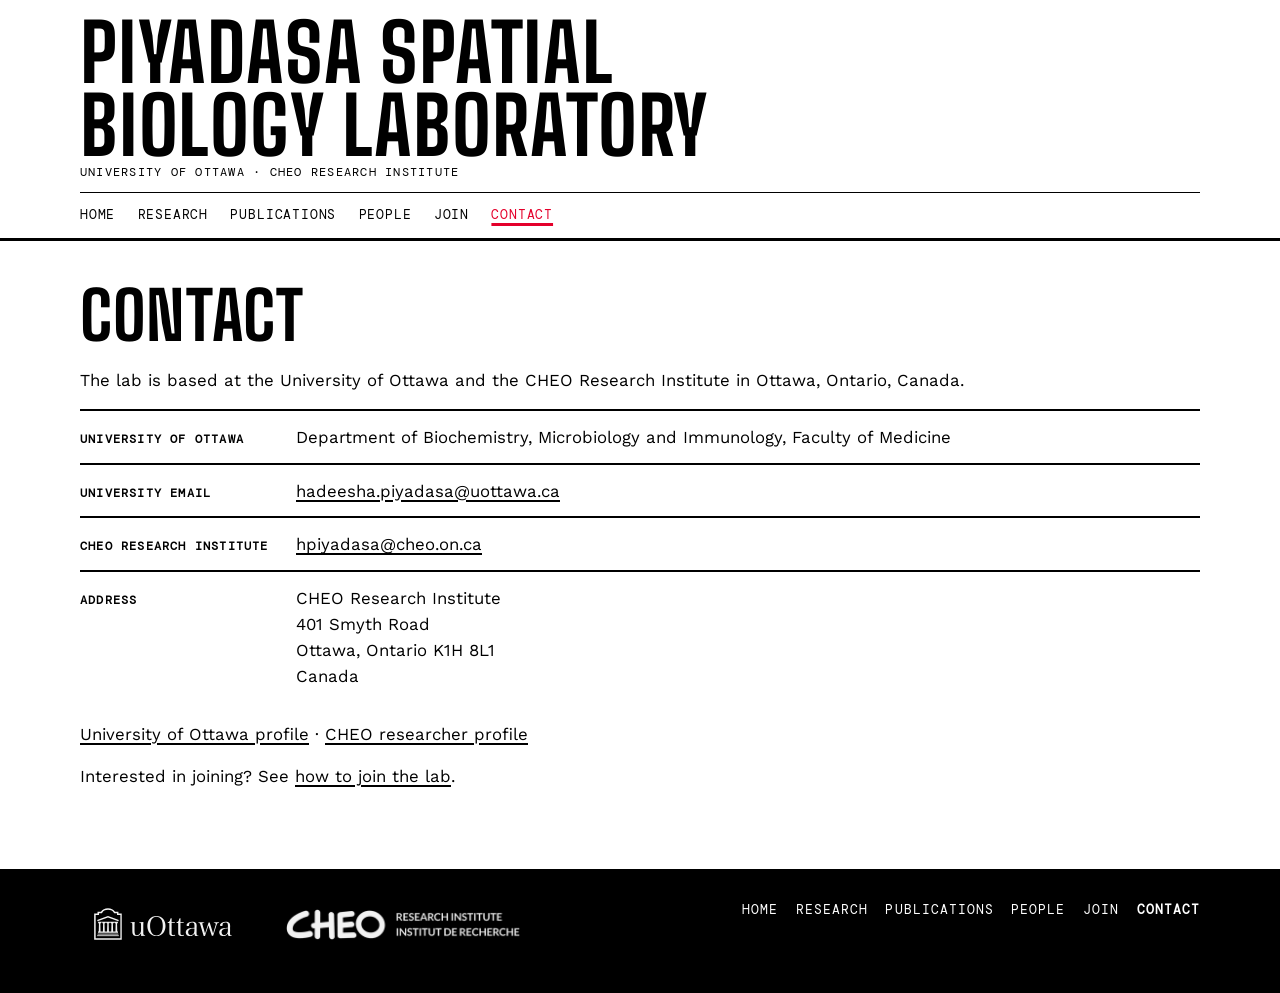
==== commit 735295bc: "Rename the site to Piyadasa Spatial Biology Laboratory. Use that name in the header and in the page " ====
--- a/contact/index.html
+++ b/contact/index.html
@@ -4,9 +4,20 @@
   <meta charset="utf-8">
   <meta name="viewport" content="width=device-width, initial-scale=1">
   <meta name="color-scheme" content="light">
-  <meta name="robots" content="noindex, nofollow">
-  <meta name="description" content="How to reach Hadeesha Piyadasa at the University of Ottawa and the CHEO Research Institute.">
-  <title>Contact</title>
+  <title>Contact | Piyadasa Spatial Biology Laboratory</title>
+  <meta name="description" content="Contact Hadeesha Piyadasa at the University of Ottawa and the CHEO Research Institute in Ottawa, Ontario, including email and the CHEO street address.">
+  <link rel="canonical" href="https://hadeesha.github.io/contact/">
+  <meta property="og:title" content="Contact | Piyadasa Spatial Biology Laboratory">
+  <meta property="og:site_name" content="Piyadasa Spatial Biology Laboratory">
+  <meta property="og:description" content="Contact Hadeesha Piyadasa at the University of Ottawa and the CHEO Research Institute in Ottawa, Ontario, including email and the CHEO street address.">
+  <meta property="og:url" content="https://hadeesha.github.io/contact/">
+  <meta property="og:type" content="website">
+  <meta property="og:image" content="https://hadeesha.github.io/images/glioma-multiplex.jpg">
+  <meta name="twitter:card" content="summary_large_image">
+  <meta name="twitter:title" content="Contact | Piyadasa Spatial Biology Laboratory">
+  <meta name="twitter:description" content="Contact Hadeesha Piyadasa at the University of Ottawa and the CHEO Research Institute in Ottawa, Ontario, including email and the CHEO street address.">
+  <meta name="twitter:url" content="https://hadeesha.github.io/contact/">
+  <meta name="twitter:image" content="https://hadeesha.github.io/images/glioma-multiplex.jpg">
   <link rel="icon" href="../favicon.svg" type="image/svg+xml">
   <link rel="preload" href="../fonts/big-shoulders-700.woff" as="font" type="font/woff" crossorigin>
   <link rel="preload" href="../fonts/work-sans-400.woff" as="font" type="font/woff" crossorigin>
--- a/css/styles.css
+++ b/css/styles.css
@@ -1754,7 +1754,14 @@
 .join-sections h2 { border-top: 2px solid #000; }
 .site-footer { border-top: 3px solid #000; background: #000; color: #fff; }
 .footer-nav a, .footer-nav a:visited { color: #fff; font-family: var(--mono); text-transform: uppercase; font-size: 0.8rem; letter-spacing: 0.08em; }
-.footer-nav a:hover { color: var(--accent); }
+.footer-nav a:hover,
+.footer-nav a:focus-visible {
+  color: #ffffff;
+  text-decoration: underline;
+  text-decoration-thickness: 2px;
+  text-underline-offset: 0.2em;
+}
+.footer-nav a:focus-visible { outline-color: #ffffff; }
 .footer-logos { background: #fff; padding: 0.8rem 1rem; width: max-content; max-width: 100%; }
 .pi-photo img { border-radius: 0; }
 .cite-cover img { filter: none; }
@@ -1776,3 +1783,78 @@
 .footer-logos img { filter: brightness(0) invert(1); opacity: 0.95; }
 .page-intro h1.kicker { line-height: 0.95; }
 .page-intro:has(> h1.kicker) { padding-bottom: 1.25rem; }
+
+/* Research figures: tap or click the diagram to read it full size. The inline
+   image stays fitted to the column; the dialog shows the original PNG. */
+.figure-zoom {
+  display: block;
+  width: 100%;
+  margin: 0;
+  padding: 0;
+  border: 0;
+  background: transparent;
+  color: inherit;
+  font: inherit;
+  text-align: inherit;
+  cursor: zoom-in;
+}
+.figure-zoom img {
+  display: block;
+  width: 100%;
+  height: auto;
+}
+.figure-open a {
+  font-family: var(--mono);
+  font-size: 0.82rem;
+  letter-spacing: 0.04em;
+  text-transform: uppercase;
+}
+.figure-lightbox {
+  width: 100vw;
+  height: 100vh;
+  max-width: 100vw;
+  max-height: 100vh;
+  margin: 0;
+  padding: 0;
+  border: 0;
+  background: #0e0e0e;
+  color: #fff;
+  overflow: auto;
+}
+.figure-lightbox::backdrop {
+  background: rgba(0, 0, 0, 0.88);
+}
+.figure-lightbox-bar {
+  position: sticky;
+  top: 0;
+  z-index: 2;
+  display: flex;
+  justify-content: flex-end;
+  padding: 0.6rem;
+  background: #0e0e0e;
+}
+.figure-lightbox-close {
+  margin: 0;
+  padding: 0.45rem 0.8rem;
+  border: 2px solid #fff;
+  background: #fff;
+  color: #000;
+  font-family: var(--mono);
+  font-size: 0.8rem;
+  letter-spacing: 0.08em;
+  text-transform: uppercase;
+  cursor: pointer;
+}
+.figure-lightbox-close:hover,
+.figure-lightbox-close:focus-visible {
+  background: #000;
+  color: #fff;
+}
+.figure-lightbox-image {
+  display: block;
+  width: auto;
+  max-width: none;
+  height: auto;
+  margin: 0 auto 1.5rem;
+  background: #fff;
+}
